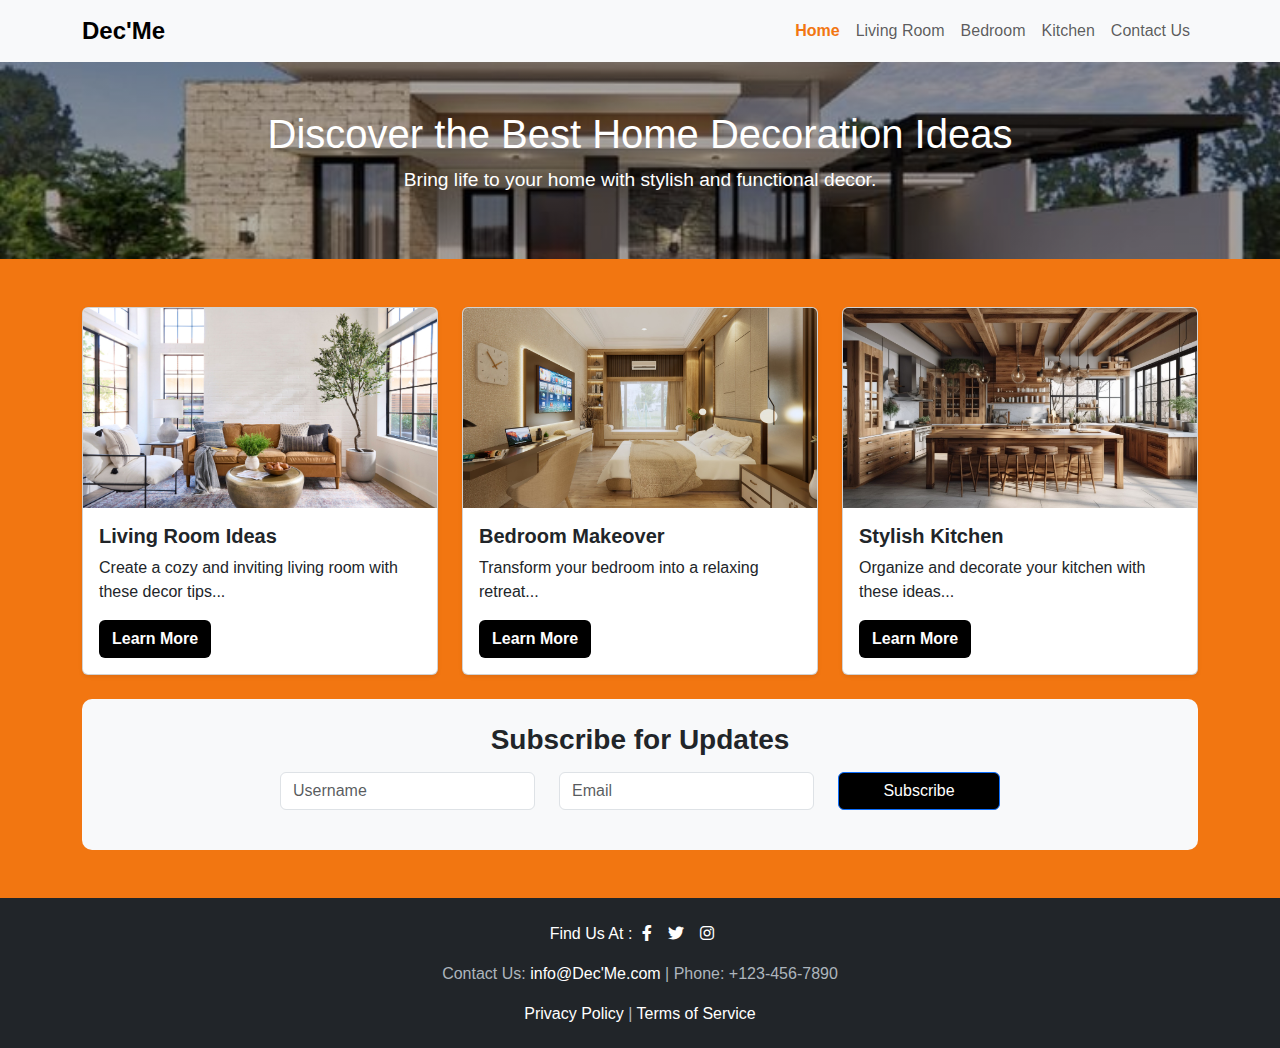
==== index.html @ 86d7975c "push" ====
<!DOCTYPE html>
<html lang="en">
<head>
    <meta charset="UTF-8" />
    <meta name="viewport" content="width=device-width, initial-scale=1" />
    <title>Home Decor Ideas</title>
    <link href="https://cdn.jsdelivr.net/npm/bootstrap@5.3.0/dist/css/bootstrap.min.css" rel="stylesheet" />
    <link rel="stylesheet" href="styles.css">
    <link rel="stylesheet" href="https://cdnjs.cloudflare.com/ajax/libs/font-awesome/6.0.0-beta3/css/all.min.css" />
</head>
<body>

  <!-- Header Navbar -->
<header>
    <nav class="navbar navbar-expand-lg navbar-light bg-light">
      <div class="container">
        <a class="navbar-brand" href="index.html"><strong>Dec'Me</strong></a>
        <button class="navbar-toggler" type="button" data-bs-toggle="collapse" data-bs-target="#navbarNav">
          <span class="navbar-toggler-icon"></span>
        </button>
        <div class="collapse navbar-collapse" id="navbarNav">
          <ul class="navbar-nav ms-auto">
            <li class="nav-item"><a class="nav-link" href="index.html">Home</a></li>
            <li class="nav-item"><a class="nav-link" href="livingroom.html">Living Room</a></li>
            <li class="nav-item"><a class="nav-link" href="bedroom.html">Bedroom</a></li>
            <li class="nav-item"><a class="nav-link" href="kitchen.html">Kitchen</a></li>
            <!-- Link to Footer Section -->
            <li class="nav-item"><a class="nav-link" href="#contact-footer">Contact Us</a></li>
          </ul>
        </div>
      </div>
    </nav>
</header>

  <!-- Hero Section with Images -->
  <section class="hero-section text-center py-5">
    <h1>Discover the Best Home Decoration Ideas</h1>
    <p>Bring life to your home with stylish and functional decor.</p>
  </section>

  <!-- Main Content Section -->
  <main class="container my-5">
    <div class="row">
      <div class="col-md-4">
        <div class="card mb-4 shadow-sm">
          <img src="/gambar/contemporary.jpg" class="card-img-top" alt="Living Room Decor">
          <div class="card-body">
            <h5 class="card-title fw-bold">Living Room Ideas</h5>
            <p class="card-text">Create a cozy and inviting living room with these decor tips...</p>
            <a href="livingroom.html" class="btn fw-bold">Learn More</a>
          </div>
        </div>
      </div>
      <div class="col-md-4">
        <div class="card mb-4 shadow-sm">
          <img src="/gambar/kamartidur modern.jpg" class="card-img-top" alt="Bedroom Decor">
          <div class="card-body">
            <h5 class="card-title fw-bold">Bedroom Makeover</h5>
            <p class="card-text">Transform your bedroom into a relaxing retreat...</p>
            <a href="bedroom.html" class="btn fw-bold">Learn More</a>
          </div>
        </div>
      </div>
      <div class="col-md-4">
        <div class="card mb-4 shadow-sm">
          <img src="/gambar/rustic kitchen.jpg" class="card-img-top" alt="Kitchen Decor">
          <div class="card-body">
            <h5 class="card-title fw-bold">Stylish Kitchen</h5>
            <p class="card-text">Organize and decorate your kitchen with these ideas...</p>
            <a href="kitchen.html" class="btn fw-bold">Learn More</a>
          </div>
        </div>
      </div>
    </div>

    <section class="subscribe-section py-4 bg-light">
      <div class="container">
        <h3 class="text-center mb-3 fw-bold">Subscribe for Updates</h3>
        <form class="row justify-content-center">
          <div class="col-md-3 mb-3">
            <input type="text" class="form-control" placeholder="Username" required />
          </div>
          <div class="col-md-3 mb-3">
            <input type="email" class="form-control" placeholder="Email" required />
          </div>
          <div class="col-md-2 mb-3">
            <button type="submit" class="btn btn-primary w-100">Subscribe</button>
          </div>
        </form>
      </div>
    </section>
  </main>

  <footer id="contact-footer" class="bg-dark text-white text-center py-4">
    <div class="container">
      <div class="d-flex justify-content-center mb-3">
        <div class="follow"><a>Find Us At :</a></div>
        <a href="#" class="text-white me-3"><i class="fab fa-facebook-f"></i></a>
        <a href="#" class="text-white me-3"><i class="fab fa-twitter"></i></a>
        <a href="#" class="text-white me-3"><i class="fab fa-instagram"></i></a>
      </div>
      <p>Contact Us: <a href="mailto:info@homedecor.com" class="text-white">info@Dec'Me.com</a> | Phone: +123-456-7890</p>
      <p><a href="#" class="text-white">Privacy Policy</a> | <a href="#" class="text-white">Terms of Service</a></p>
    </div>
  </footer>

  <script src="script.js"></script>

  <script src="https://cdn.jsdelivr.net/npm/bootstrap@5.3.0/dist/js/bootstrap.bundle.min.js"></script>
</body>
</html>
---- styles.css ----
body {
  font-family: Arial, sans-serif;
  background-color: #f27611;
}
.navbar-brand {
  font-weight: bold;
  font-size: 1.5rem;
}
.navbar-nav .nav-link.active {
  font-weight: bold;
  color: #f27611 !important;
}
.navbar-nav .nav-link:hover {
  color: #f27611 !important;
  text-decoration: underline;
}
.hero-section {
  background: linear-gradient(rgba(0, 0, 0, 0.3), rgba(0, 0, 0, 0.3)), url("/gambar/64e2ec07a40f4.jpg") center/cover;
  color: white;
  padding: 60px 0;
  margin-bottom: 10px;
}
.hero-section h1 {
  font-size: 2.5rem;
}
.hero-section p {
  font-size: 1.2rem;
}
.filter-btns { 
  margin-bottom: 20px;
}
.subscribe-section { 
  border-radius: 10px;
}
.card-img-top, .item img {
  width: 100%;
  height: 200px;
  object-fit: cover;
}
.btn {
  background-color: black;
  color: white;
}
.btn:hover {
  background-color: orange;
}
.livingroom-title, .bedroom-title, .kitchen-title {
  background-size: 100% 90%;
  background-position: center;
  background-repeat: no-repeat;
  padding: 50px 0;
  color: white;
  text-shadow: 1px 1px 5px rgba(0, 0, 0, 0.7);
  margin-bottom: 10px;
}
.livingroom-title {
  background-image: url('/gambar/interior rumah.png');
  background-size: cover;
}
.bedroom-title {
  background-image: url('/gambar/Desain-Kamar-Tidur-Minimalis-1024x614.jpg');
  background-size: cover;
}
.kitchen-title {
  background-image: url('/gambar/7-Inspirasi-Dapur-Minimalis-Modern--Masak-Lebih-Semangat.jpg');
  background-size: cover;
}
footer {
  background-color: #2c3e50;
  height: 150px;
}
footer p, footer small {
  color: #adb5bd;
}
.follow {
  margin-right: 10px;
}
footer a {
  color: #f8f9fa;
  text-decoration: none;
}
footer a:hover {
  color: #ffc107;
}
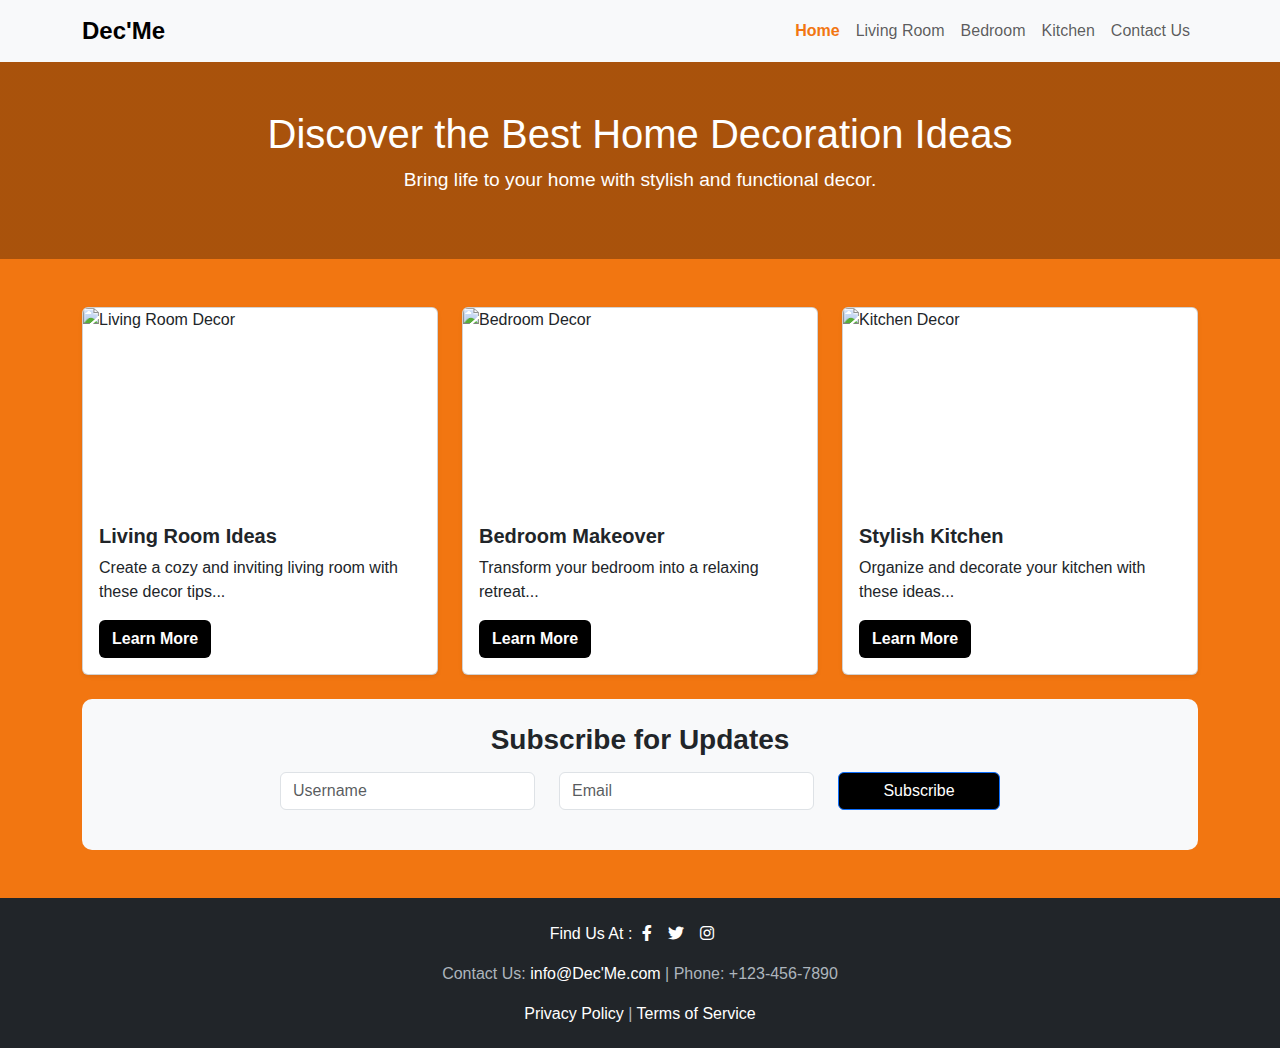
==== commit 4bb59ec3: "push lagi yang baru" ====
--- a/index.html
+++ b/index.html
@@ -10,7 +10,6 @@
 </head>
 <body>
 
-  <!-- Header Navbar -->
 <header>
     <nav class="navbar navbar-expand-lg navbar-light bg-light">
       <div class="container">
@@ -43,7 +42,7 @@
     <div class="row">
       <div class="col-md-4">
         <div class="card mb-4 shadow-sm">
-          <img src="/gambar/contemporary.jpg" class="card-img-top" alt="Living Room Decor">
+          <img src="https://media.istockphoto.com/id/1458854866/id/foto/interior-ruang-tamu-modern-dengan-televisi-sofa-kursi-berlengan-lampu-lantai-dan-meja-kopi.jpg?s=612x612&w=0&k=20&c=dvVEPPyvyhA8me-jqjsRI0eNtSCuR-y5yu0kXE89HnE=" class="card-img-top" alt="Living Room Decor">
           <div class="card-body">
             <h5 class="card-title fw-bold">Living Room Ideas</h5>
             <p class="card-text">Create a cozy and inviting living room with these decor tips...</p>
@@ -53,7 +52,7 @@
       </div>
       <div class="col-md-4">
         <div class="card mb-4 shadow-sm">
-          <img src="/gambar/kamartidur modern.jpg" class="card-img-top" alt="Bedroom Decor">
+          <img src="https://media.istockphoto.com/id/2045383950/photo/digital-render-of-a-serene-bedroom-oasis-with-natural-light.webp?a=1&b=1&s=612x612&w=0&k=20&c=APfYgHLIV3gBiNfXt4DDx5aNjqOMF4514ITbLlrBWIY=" class="card-img-top" alt="Bedroom Decor">
           <div class="card-body">
             <h5 class="card-title fw-bold">Bedroom Makeover</h5>
             <p class="card-text">Transform your bedroom into a relaxing retreat...</p>
@@ -63,7 +62,7 @@
       </div>
       <div class="col-md-4">
         <div class="card mb-4 shadow-sm">
-          <img src="/gambar/rustic kitchen.jpg" class="card-img-top" alt="Kitchen Decor">
+          <img src="https://plus.unsplash.com/premium_photo-1680382578857-c331ead9ed51?w=600&auto=format&fit=crop&q=60&ixlib=rb-4.0.3&ixid=M3wxMjA3fDB8MHxzZWFyY2h8MXx8a2l0Y2hlbnxlbnwwfHwwfHx8MA%3D%3D" class="card-img-top" alt="Kitchen Decor">
           <div class="card-body">
             <h5 class="card-title fw-bold">Stylish Kitchen</h5>
             <p class="card-text">Organize and decorate your kitchen with these ideas...</p>
@@ -91,21 +90,20 @@
     </section>
   </main>
 
-  <footer id="contact-footer" class="bg-dark text-white text-center py-4">
-    <div class="container">
-      <div class="d-flex justify-content-center mb-3">
-        <div class="follow"><a>Find Us At :</a></div>
-        <a href="#" class="text-white me-3"><i class="fab fa-facebook-f"></i></a>
-        <a href="#" class="text-white me-3"><i class="fab fa-twitter"></i></a>
-        <a href="#" class="text-white me-3"><i class="fab fa-instagram"></i></a>
-      </div>
-      <p>Contact Us: <a href="mailto:info@homedecor.com" class="text-white">info@Dec'Me.com</a> | Phone: +123-456-7890</p>
-      <p><a href="#" class="text-white">Privacy Policy</a> | <a href="#" class="text-white">Terms of Service</a></p>
+<footer id="contact-footer" class="bg-dark text-white text-center py-4">
+  <div class="container">
+    <div class="d-flex justify-content-center mb-3">
+      <div class="follow"><a>Find Us At :</a></div>
+      <a href="#" class="text-white me-3"><i class="fab fa-facebook-f"></i></a>
+      <a href="#" class="text-white me-3"><i class="fab fa-twitter"></i></a>
+      <a href="#" class="text-white me-3"><i class="fab fa-instagram"></i></a>
     </div>
-  </footer>
+    <p>Contact Us: <a href="mailto:info@homedecor.com" class="text-white">info@Dec'Me.com</a> | Phone: +123-456-7890</p>
+    <p><a href="#" class="text-white">Privacy Policy</a> | <a href="#" class="text-white">Terms of Service</a></p>
+  </div>
+</footer>
 
-  <script src="script.js"></script>
-
-  <script src="https://cdn.jsdelivr.net/npm/bootstrap@5.3.0/dist/js/bootstrap.bundle.min.js"></script>
+<script src="script.js"></script>
+<script src="https://cdn.jsdelivr.net/npm/bootstrap@5.3.0/dist/js/bootstrap.bundle.min.js"></script>
 </body>
 </html>
--- a/styles.css
+++ b/styles.css
@@ -15,7 +15,7 @@
   text-decoration: underline;
 }
 .hero-section {
-  background: linear-gradient(rgba(0, 0, 0, 0.3), rgba(0, 0, 0, 0.3)), url("/gambar/64e2ec07a40f4.jpg") center/cover;
+  background: linear-gradient(rgba(0, 0, 0, 0.3), rgba(0, 0, 0, 0.3)), url("https://media.istockphoto.com/id/1447708518/photo/modern-villa-exterior-in-summer.webp?a=1&b=1&s=612x612&w=0&k=20&c=EHDyVKd8IshDjqspk-IutgA1QfPXIxQUO049TW9Vwe4=") center/cover;
   color: white;
   padding: 60px 0;
   margin-bottom: 10px;
@@ -54,15 +54,15 @@
   margin-bottom: 10px;
 }
 .livingroom-title {
-  background-image: url('/gambar/interior rumah.png');
+  background-image: url('https://media.istockphoto.com/id/1821128625/id/foto/ruang-tamu-modern-dengan-banyak-tanaman-rumah.jpg?s=1024x1024&w=is&k=20&c=9aR5EFl91lErfOvkkTLSxf13G4qogmvz7hJKDRnD5pc=');
   background-size: cover;
 }
 .bedroom-title {
-  background-image: url('/gambar/Desain-Kamar-Tidur-Minimalis-1024x614.jpg');
+  background-image: url('https://media.istockphoto.com/id/1213695069/photo/large-bedroom-interior-3d-rendering.webp?a=1&b=1&s=612x612&w=0&k=20&c=udZAsOo2YYAUp6DRJuY3s0KtX1GNCLq6pvjTDoi0mJA=');
   background-size: cover;
 }
 .kitchen-title {
-  background-image: url('/gambar/7-Inspirasi-Dapur-Minimalis-Modern--Masak-Lebih-Semangat.jpg');
+  background-image: url('https://plus.unsplash.com/premium_photo-1680382578857-c331ead9ed51?w=600&auto=format&fit=crop&q=60&ixlib=rb-4.0.3&ixid=M3wxMjA3fDB8MHxzZWFyY2h8MXx8a2l0Y2hlbnxlbnwwfHwwfHx8MA%3D%3D');
   background-size: cover;
 }
 footer {
